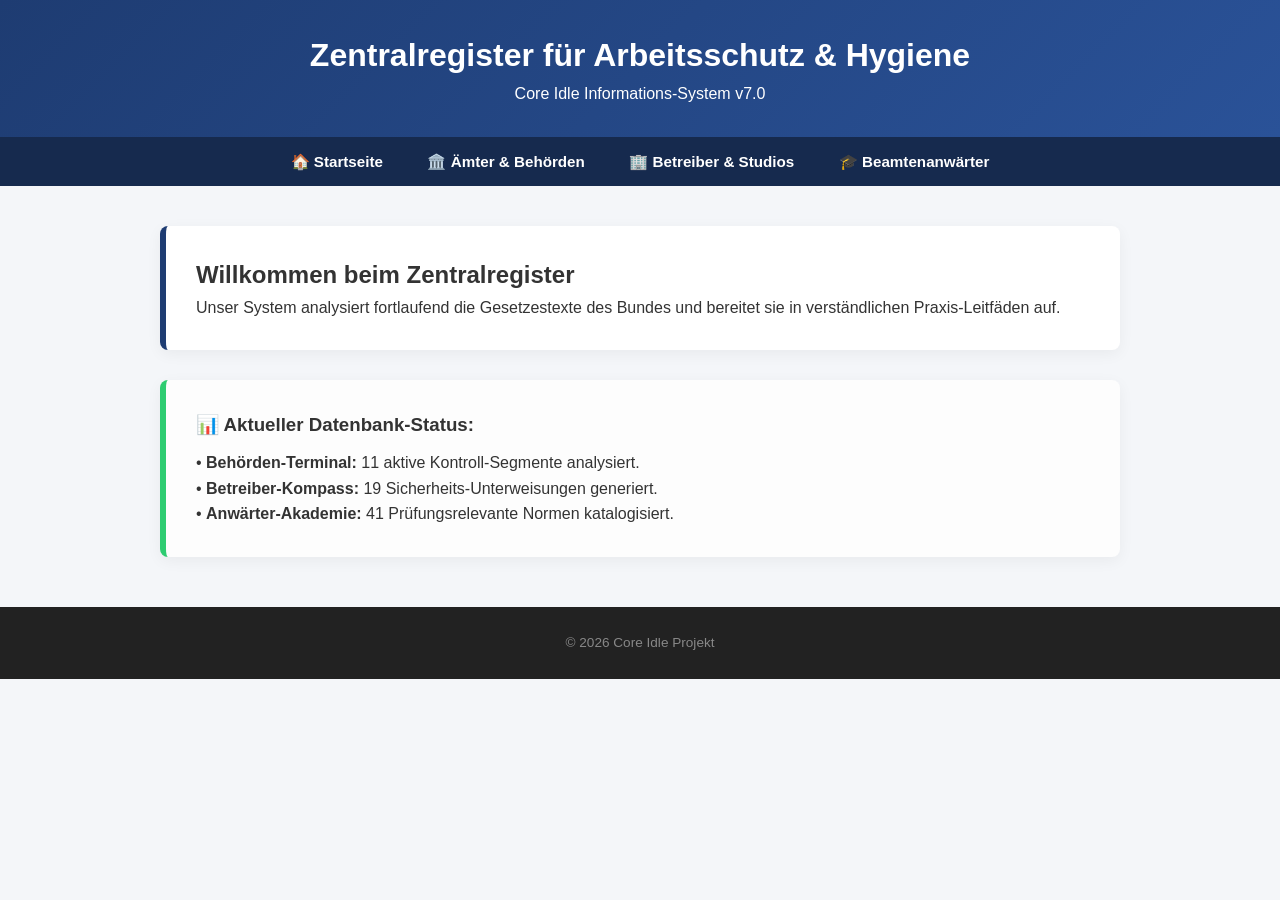
==== index.html @ 7cd010e0 "Core Idle Portal v7.0 - Erster Live-Push" ====
<!DOCTYPE html><html><head><meta charset="UTF-8"><title>Zentralregister | Start</title>
    <style>
        * { margin: 0; padding: 0; box-sizing: border-box; font-family: 'Segoe UI', sans-serif; }
        body { background-color: #f4f6f9; color: #333; line-height: 1.6; }
        header { background: linear-gradient(135deg, #1e3c72, #2a5298); color: white; padding: 30px 20px; text-align: center; }
        nav { background: #162a4e; text-align: center; padding: 12px; }
        nav a { color: white; text-decoration: none; margin: 0 20px; font-weight: bold; font-size: 0.95rem; transition: color 0.2s; }
        nav a:hover { color: #2ecc71; }
        .container { max-width: 1000px; margin: 40px auto; padding: 0 20px; }
        .hero-box { background: white; padding: 30px; border-radius: 8px; box-shadow: 0 4px 15px rgba(0,0,0,0.05); margin-bottom: 30px; border-left: 6px solid #1e3c72; }
        .faq-container { margin-top: 25px; }
        .faq-item { background: white; margin-bottom: 15px; border-radius: 6px; box-shadow: 0 2px 8px rgba(0,0,0,0.04); overflow: hidden; border: 1px solid #e9ecef; }
        .faq-question { background: #f8f9fa; padding: 18px 20px; font-weight: bold; color: #1e3c72; border-bottom: 1px solid #edf2f7; font-size: 1.05rem; }
        .faq-answer { padding: 20px; background: white; color: #4a5568; font-size: 0.98rem; }
        footer { text-align: center; padding: 25px; background: #222; color: #888; margin-top: 50px; font-size: 0.85rem; }
    </style>
    </head><body>
        <header><h1>Zentralregister für Arbeitsschutz & Hygiene</h1><p>Core Idle Informations-System v7.0</p></header>
    <nav>
        <a href="index.html">🏠 Startseite</a>
        <a href="aemter.html">🏛️ Ämter & Behörden</a>
        <a href="betreiber.html">🏢 Betreiber & Studios</a>
        <a href="anwaerter.html">🎓 Beamtenanwärter</a>
    </nav>
    
        <div class="container"><div class="hero-box"><h2>Willkommen beim Zentralregister</h2><p>Unser System analysiert fortlaufend die Gesetzestexte des Bundes und bereitet sie in verständlichen Praxis-Leitfäden auf.</p></div>
        <div class="hero-box" style="border-left-color: #2ecc71; background: #fdfdfd;">
            <h3>📊 Aktueller Datenbank-Status:</h3>
            <p style="margin-top: 10px;">• <strong>Behörden-Terminal:</strong> 11 aktive Kontroll-Segmente analysiert.</p>
            <p>• <strong>Betreiber-Kompass:</strong> 19 Sicherheits-Unterweisungen generiert.</p>
            <p>• <strong>Anwärter-Akademie:</strong> 41 Prüfungsrelevante Normen katalogisiert.</p>
        </div></div><footer>&copy; 2026 Core Idle Projekt</footer></body></html>
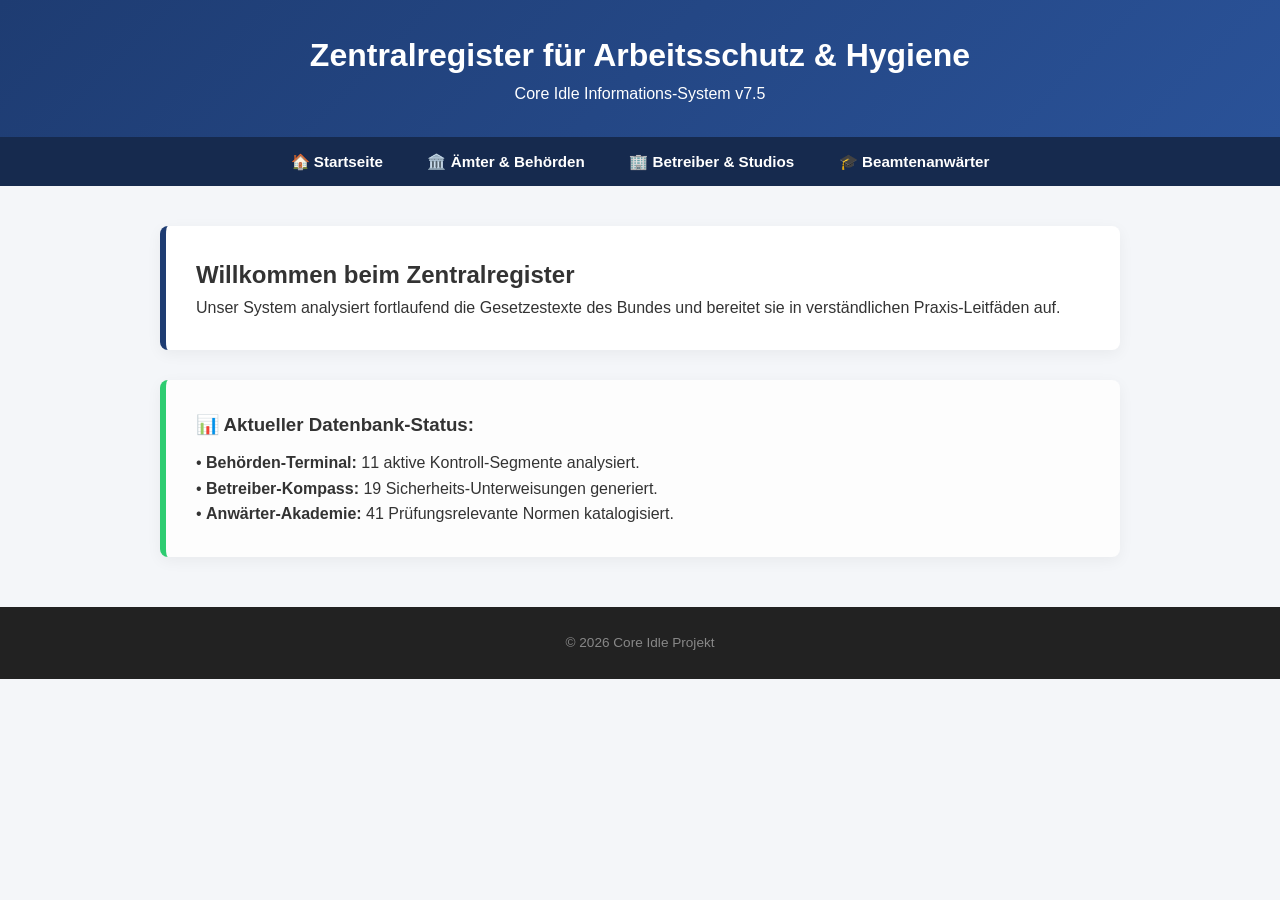
==== commit 4de1947a: "Upgrade: SEO-Meta-Tags integriert" ====
--- a/index.html
+++ b/index.html
@@ -1,4 +1,8 @@
-<!DOCTYPE html><html><head><meta charset="UTF-8"><title>Zentralregister | Start</title>
+<!DOCTYPE html><html lang="de"><head><meta charset="UTF-8">
+        <title>Zentralregister für Arbeitsschutz & Hygiene | Core Idle Portal</title>
+        <meta name="description" content="Offizielles Informationsregister für Arbeitsschutzvorschriften, Ruhezeiten im Schichtdienst und gesetzliche Sicherheitsunterweisungen nach ArbSchG und ArbZG.">
+        <meta name="keywords" content="Arbeitsschutz, Hygienevorschriften, Arbeitszeitgesetz, Schichtdienstleiter, Gewerbeamt, Dienstunterweisung">
+        
     <style>
         * { margin: 0; padding: 0; box-sizing: border-box; font-family: 'Segoe UI', sans-serif; }
         body { background-color: #f4f6f9; color: #333; line-height: 1.6; }
@@ -15,7 +19,7 @@
         footer { text-align: center; padding: 25px; background: #222; color: #888; margin-top: 50px; font-size: 0.85rem; }
     </style>
     </head><body>
-        <header><h1>Zentralregister für Arbeitsschutz & Hygiene</h1><p>Core Idle Informations-System v7.0</p></header>
+        <header><h1>Zentralregister für Arbeitsschutz & Hygiene</h1><p>Core Idle Informations-System v7.5</p></header>
     <nav>
         <a href="index.html">🏠 Startseite</a>
         <a href="aemter.html">🏛️ Ämter & Behörden</a>
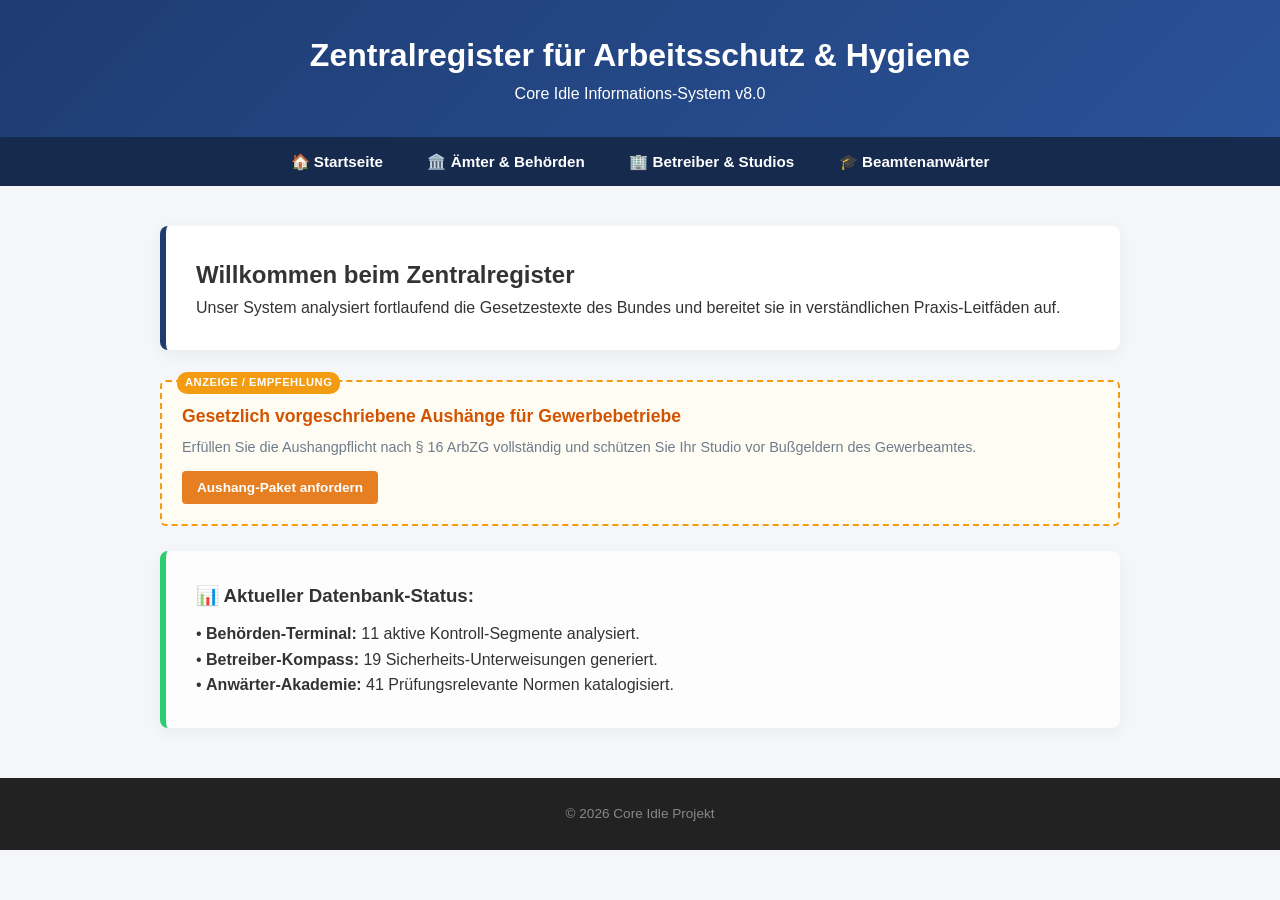
==== commit 81bbc357: "Revenue Engine v8.0 - Ad-Zonen freigeschaltet" ====
--- a/index.html
+++ b/index.html
@@ -1,7 +1,6 @@
 <!DOCTYPE html><html lang="de"><head><meta charset="UTF-8">
         <title>Zentralregister für Arbeitsschutz & Hygiene | Core Idle Portal</title>
         <meta name="description" content="Offizielles Informationsregister für Arbeitsschutzvorschriften, Ruhezeiten im Schichtdienst und gesetzliche Sicherheitsunterweisungen nach ArbSchG und ArbZG.">
-        <meta name="keywords" content="Arbeitsschutz, Hygienevorschriften, Arbeitszeitgesetz, Schichtdienstleiter, Gewerbeamt, Dienstunterweisung">
         
     <style>
         * { margin: 0; padding: 0; box-sizing: border-box; font-family: 'Segoe UI', sans-serif; }
@@ -16,10 +15,20 @@
         .faq-item { background: white; margin-bottom: 15px; border-radius: 6px; box-shadow: 0 2px 8px rgba(0,0,0,0.04); overflow: hidden; border: 1px solid #e9ecef; }
         .faq-question { background: #f8f9fa; padding: 18px 20px; font-weight: bold; color: #1e3c72; border-bottom: 1px solid #edf2f7; font-size: 1.05rem; }
         .faq-answer { padding: 20px; background: white; color: #4a5568; font-size: 0.98rem; }
+        
+        /* REVENUE INTERFACE DESIGN */
+        .ad-banner { background: #fffcf4; border: 2px dashed #f39c12; padding: 20px; border-radius: 6px; margin: 25px 0; position: relative; }
+        .ad-badge { position: absolute; top: -10px; left: 15px; background: #f39c12; color: white; font-size: 0.7rem; font-weight: bold; padding: 2px 8px; border-radius: 10px; letter-spacing: 0.5px; }
+        .ad-banner h4 { color: #d35400; margin-bottom: 5px; font-size: 1.1rem; }
+        .ad-banner p { color: #6e7c8c; font-size: 0.9rem; margin-bottom: 12px; }
+        .ad-button { display: inline-block; background: #e67e22; color: white; text-decoration: none; padding: 6px 15px; font-size: 0.85rem; font-weight: bold; border-radius: 4px; transition: background 0.2s; }
+        .ad-button:hover { background: #d35400; }
+        
         footer { text-align: center; padding: 25px; background: #222; color: #888; margin-top: 50px; font-size: 0.85rem; }
     </style>
+    <!-- GOOGLE_ADSENSE_STAGING_ZONE -->
     </head><body>
-        <header><h1>Zentralregister für Arbeitsschutz & Hygiene</h1><p>Core Idle Informations-System v7.5</p></header>
+        <header><h1>Zentralregister für Arbeitsschutz & Hygiene</h1><p>Core Idle Informations-System v8.0</p></header>
     <nav>
         <a href="index.html">🏠 Startseite</a>
         <a href="aemter.html">🏛️ Ämter & Behörden</a>
@@ -28,6 +37,14 @@
     </nav>
     
         <div class="container"><div class="hero-box"><h2>Willkommen beim Zentralregister</h2><p>Unser System analysiert fortlaufend die Gesetzestexte des Bundes und bereitet sie in verständlichen Praxis-Leitfäden auf.</p></div>
+        
+        <div class="ad-banner input-ready">
+            <span class="ad-badge">ANZEIGE / EMPFEHLUNG</span>
+            <h4>Gesetzlich vorgeschriebene Aushänge für Gewerbebetriebe</h4>
+            <p>Erfüllen Sie die Aushangpflicht nach § 16 ArbZG vollständig und schützen Sie Ihr Studio vor Bußgeldern des Gewerbeamtes.</p>
+            <a href="#" class="ad-button">Aushang-Paket anfordern</a>
+        </div>
+        
         <div class="hero-box" style="border-left-color: #2ecc71; background: #fdfdfd;">
             <h3>📊 Aktueller Datenbank-Status:</h3>
             <p style="margin-top: 10px;">• <strong>Behörden-Terminal:</strong> 11 aktive Kontroll-Segmente analysiert.</p>
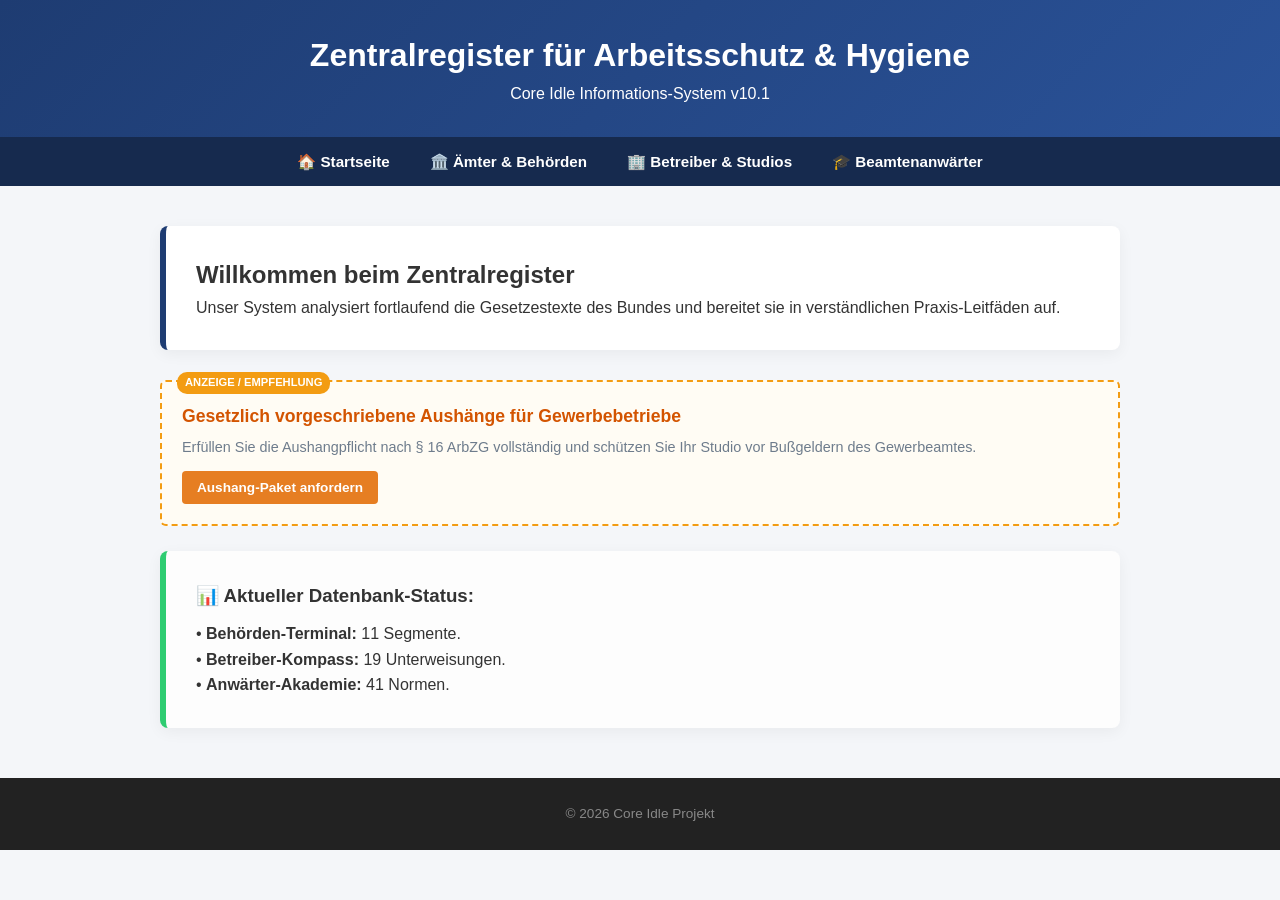
==== commit 5db4986f: "Upgrade v10.1: f-String Fehler bei CSS behoben" ====
--- a/index.html
+++ b/index.html
@@ -1,53 +1,116 @@
-<!DOCTYPE html><html lang="de"><head><meta charset="UTF-8">
-        <title>Zentralregister für Arbeitsschutz & Hygiene | Core Idle Portal</title>
-        <meta name="description" content="Offizielles Informationsregister für Arbeitsschutzvorschriften, Ruhezeiten im Schichtdienst und gesetzliche Sicherheitsunterweisungen nach ArbSchG und ArbZG.">
-        
-    <style>
-        * { margin: 0; padding: 0; box-sizing: border-box; font-family: 'Segoe UI', sans-serif; }
-        body { background-color: #f4f6f9; color: #333; line-height: 1.6; }
-        header { background: linear-gradient(135deg, #1e3c72, #2a5298); color: white; padding: 30px 20px; text-align: center; }
-        nav { background: #162a4e; text-align: center; padding: 12px; }
-        nav a { color: white; text-decoration: none; margin: 0 20px; font-weight: bold; font-size: 0.95rem; transition: color 0.2s; }
-        nav a:hover { color: #2ecc71; }
-        .container { max-width: 1000px; margin: 40px auto; padding: 0 20px; }
-        .hero-box { background: white; padding: 30px; border-radius: 8px; box-shadow: 0 4px 15px rgba(0,0,0,0.05); margin-bottom: 30px; border-left: 6px solid #1e3c72; }
-        .faq-container { margin-top: 25px; }
-        .faq-item { background: white; margin-bottom: 15px; border-radius: 6px; box-shadow: 0 2px 8px rgba(0,0,0,0.04); overflow: hidden; border: 1px solid #e9ecef; }
-        .faq-question { background: #f8f9fa; padding: 18px 20px; font-weight: bold; color: #1e3c72; border-bottom: 1px solid #edf2f7; font-size: 1.05rem; }
-        .faq-answer { padding: 20px; background: white; color: #4a5568; font-size: 0.98rem; }
-        
-        /* REVENUE INTERFACE DESIGN */
-        .ad-banner { background: #fffcf4; border: 2px dashed #f39c12; padding: 20px; border-radius: 6px; margin: 25px 0; position: relative; }
-        .ad-badge { position: absolute; top: -10px; left: 15px; background: #f39c12; color: white; font-size: 0.7rem; font-weight: bold; padding: 2px 8px; border-radius: 10px; letter-spacing: 0.5px; }
-        .ad-banner h4 { color: #d35400; margin-bottom: 5px; font-size: 1.1rem; }
-        .ad-banner p { color: #6e7c8c; font-size: 0.9rem; margin-bottom: 12px; }
-        .ad-button { display: inline-block; background: #e67e22; color: white; text-decoration: none; padding: 6px 15px; font-size: 0.85rem; font-weight: bold; border-radius: 4px; transition: background 0.2s; }
-        .ad-button:hover { background: #d35400; }
-        
-        footer { text-align: center; padding: 25px; background: #222; color: #888; margin-top: 50px; font-size: 0.85rem; }
-    </style>
-    <!-- GOOGLE_ADSENSE_STAGING_ZONE -->
-    </head><body>
-        <header><h1>Zentralregister für Arbeitsschutz & Hygiene</h1><p>Core Idle Informations-System v8.0</p></header>
-    <nav>
-        <a href="index.html">🏠 Startseite</a>
-        <a href="aemter.html">🏛️ Ämter & Behörden</a>
-        <a href="betreiber.html">🏢 Betreiber & Studios</a>
-        <a href="anwaerter.html">🎓 Beamtenanwärter</a>
-    </nav>
-    
-        <div class="container"><div class="hero-box"><h2>Willkommen beim Zentralregister</h2><p>Unser System analysiert fortlaufend die Gesetzestexte des Bundes und bereitet sie in verständlichen Praxis-Leitfäden auf.</p></div>
-        
-        <div class="ad-banner input-ready">
-            <span class="ad-badge">ANZEIGE / EMPFEHLUNG</span>
-            <h4>Gesetzlich vorgeschriebene Aushänge für Gewerbebetriebe</h4>
-            <p>Erfüllen Sie die Aushangpflicht nach § 16 ArbZG vollständig und schützen Sie Ihr Studio vor Bußgeldern des Gewerbeamtes.</p>
-            <a href="#" class="ad-button">Aushang-Paket anfordern</a>
-        </div>
-        
-        <div class="hero-box" style="border-left-color: #2ecc71; background: #fdfdfd;">
-            <h3>📊 Aktueller Datenbank-Status:</h3>
-            <p style="margin-top: 10px;">• <strong>Behörden-Terminal:</strong> 11 aktive Kontroll-Segmente analysiert.</p>
-            <p>• <strong>Betreiber-Kompass:</strong> 19 Sicherheits-Unterweisungen generiert.</p>
-            <p>• <strong>Anwärter-Akademie:</strong> 41 Prüfungsrelevante Normen katalogisiert.</p>
-        </div></div><footer>&copy; 2026 Core Idle Projekt</footer></body></html>+<!DOCTYPE html><html lang="de"><head><meta charset="UTF-8"><meta name="google-site-verification" content="HJYQ9n7LlloJpf-macnCXQR1E38ckMVlT3czmLz-RBs" /><title>Zentralregister | Start</title><meta name="description" content="Informationsregister für Arbeitsschutzvorschriften."><style>* { 
+    margin: 0; 
+    padding: 0; 
+    box-sizing: border-box; 
+    font-family: "Segoe UI", sans-serif; 
+} 
+body { 
+    background-color: #f4f6f9; 
+    color: #333; 
+    line-height: 1.6; 
+} 
+header { 
+    background: linear-gradient(135deg, #1e3c72, #2a5298); 
+    color: white; 
+    padding: 30px 20px; 
+    text-align: center; 
+} 
+nav { 
+    background: #162a4e; 
+    text-align: center; 
+    padding: 12px; 
+} 
+nav a { 
+    color: white; 
+    text-decoration: none; 
+    margin: 0 20px; 
+    font-weight: bold; 
+    font-size: 0.95rem; 
+} 
+nav a:hover { 
+    color: #2ecc71; 
+} 
+.container { 
+    max-width: 1000px; 
+    margin: 40px auto; 
+    padding: 0 20px; 
+} 
+.hero-box { 
+    background: white; 
+    padding: 30px; 
+    border-radius: 8px; 
+    box-shadow: 0 4px 15px rgba(0,0,0,0.05); 
+    margin-bottom: 30px; 
+    border-left: 6px solid #1e3c72; 
+} 
+.faq-container { 
+    margin-top: 25px; } 
+.faq-item { 
+    background: white; 
+    margin-bottom: 15px; 
+    border-radius: 6px; 
+    box-shadow: 0 2px 8px rgba(0,0,0,0.04); 
+    overflow: hidden; 
+    border: 1px solid #e9ecef; 
+} 
+.faq-question { 
+    background: #f8f9fa; 
+    padding: 18px 20px; 
+    font-weight: bold; 
+    color: #1e3c72; 
+    border-bottom: 1px solid #edf2f7; 
+    font-size: 1.05rem; 
+} 
+.faq-answer { 
+    padding: 20px; 
+    background: white; 
+    color: #4a5568; 
+    font-size: 0.98rem; 
+} 
+.ad-banner { 
+    background: #fffcf4; 
+    border: 2px dashed #f39c12; 
+    padding: 20px; 
+    border-radius: 6px; 
+    margin: 25px 0; 
+    position: relative; 
+} 
+.ad-badge { 
+    position: absolute; 
+    top: -10px; 
+    left: 15px; 
+    background: #f39c12; 
+    color: white; 
+    font-size: 0.7rem; 
+    font-weight: bold; 
+    padding: 2px 8px; 
+    border-radius: 10px; 
+} 
+.ad-banner h4 { 
+    color: #d35400; 
+    margin-bottom: 5px; 
+    font-size: 1.1rem; 
+} 
+.ad-banner p { 
+    color: #6e7c8c; 
+    font-size: 0.9rem; 
+    margin-bottom: 12px; 
+} 
+.ad-button { 
+    display: inline-block; 
+    background: #e67e22; 
+    color: white; 
+    text-decoration: none; 
+    padding: 6px 15px; 
+    font-size: 0.85rem; 
+    font-weight: bold; 
+    border-radius: 4px; 
+} 
+footer { 
+    text-align: center; 
+    padding: 25px; 
+    background: #222; 
+    color: #888; 
+    margin-top: 50px; 
+    font-size: 0.85rem; 
+}</style></head><body><header><h1>Zentralregister für Arbeitsschutz & Hygiene</h1><p>Core Idle Informations-System v10.1</p></header><nav><a href="index.html">🏠 Startseite</a><a href="aemter.html">🏛️ Ämter & Behörden</a><a href="betreiber.html">🏢 Betreiber & Studios</a><a href="anwaerter.html">🎓 Beamtenanwärter</a></nav><div class="container"><div class="hero-box"><h2>Willkommen beim Zentralregister</h2><p>Unser System analysiert fortlaufend die Gesetzestexte des Bundes und bereitet sie in verständlichen Praxis-Leitfäden auf.</p></div><div class="ad-banner"><span class="ad-badge">ANZEIGE / EMPFEHLUNG</span><h4>Gesetzlich vorgeschriebene Aushänge für Gewerbebetriebe</h4><p>Erfüllen Sie die Aushangpflicht nach § 16 ArbZG vollständig und schützen Sie Ihr Studio vor Bußgeldern des Gewerbeamtes.</p><a href="#" class="ad-button">Aushang-Paket anfordern</a></div><div class="hero-box" style="border-left-color: #2ecc71; background: #fdfdfd;"><h3>📊 Aktueller Datenbank-Status:</h3><p style="margin-top: 10px;">• <strong>Behörden-Terminal:</strong> 11 Segmente.</p><p>• <strong>Betreiber-Kompass:</strong> 19 Unterweisungen.</p><p>• <strong>Anwärter-Akademie:</strong> 41 Normen.</p></div></div><footer>&copy; 2026 Core Idle Projekt</footer></body></html>
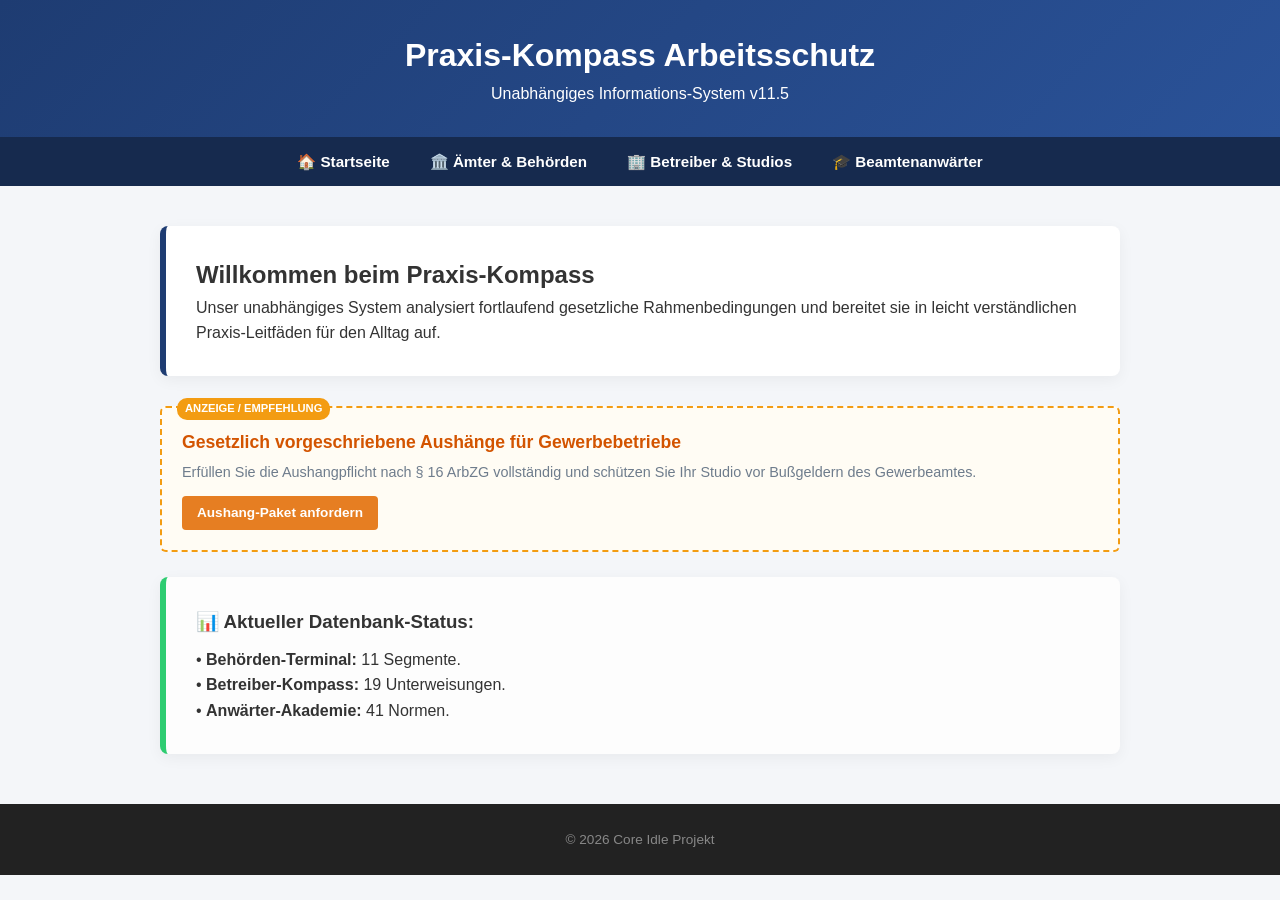
==== commit 30240c79: "Upgrade v11.5: Branding auf Praxis-Kompass Arbeitsschutz umgestellt" ====
--- a/index.html
+++ b/index.html
@@ -1,4 +1,4 @@
-<!DOCTYPE html><html lang="de"><head><meta charset="UTF-8"><meta name="google-site-verification" content="HJYQ9n7LlloJpf-macnCXQR1E38ckMVlT3czmLz-RBs" /><title>Zentralregister | Start</title><meta name="description" content="Informationsregister für Arbeitsschutzvorschriften."><style>* { 
+<!DOCTYPE html><html lang="de"><head><meta charset="UTF-8"><meta name="google-site-verification" content="HJYQ9n7LlloJpf-macnCXQR1E38ckMVlT3czmLz-RBs" /><title>Praxis-Kompass Arbeitsschutz | Start</title><meta name="description" content="Ihr privates Praxisportal für Arbeitsschutzvorschriften, Ruhezeiten im Schichtdienst und gesetzliche Sicherheitsunterweisungen."><style>* { 
     margin: 0; 
     padding: 0; 
     box-sizing: border-box; 
@@ -113,4 +113,4 @@
     color: #888; 
     margin-top: 50px; 
     font-size: 0.85rem; 
-}</style></head><body><header><h1>Zentralregister für Arbeitsschutz & Hygiene</h1><p>Core Idle Informations-System v10.1</p></header><nav><a href="index.html">🏠 Startseite</a><a href="aemter.html">🏛️ Ämter & Behörden</a><a href="betreiber.html">🏢 Betreiber & Studios</a><a href="anwaerter.html">🎓 Beamtenanwärter</a></nav><div class="container"><div class="hero-box"><h2>Willkommen beim Zentralregister</h2><p>Unser System analysiert fortlaufend die Gesetzestexte des Bundes und bereitet sie in verständlichen Praxis-Leitfäden auf.</p></div><div class="ad-banner"><span class="ad-badge">ANZEIGE / EMPFEHLUNG</span><h4>Gesetzlich vorgeschriebene Aushänge für Gewerbebetriebe</h4><p>Erfüllen Sie die Aushangpflicht nach § 16 ArbZG vollständig und schützen Sie Ihr Studio vor Bußgeldern des Gewerbeamtes.</p><a href="#" class="ad-button">Aushang-Paket anfordern</a></div><div class="hero-box" style="border-left-color: #2ecc71; background: #fdfdfd;"><h3>📊 Aktueller Datenbank-Status:</h3><p style="margin-top: 10px;">• <strong>Behörden-Terminal:</strong> 11 Segmente.</p><p>• <strong>Betreiber-Kompass:</strong> 19 Unterweisungen.</p><p>• <strong>Anwärter-Akademie:</strong> 41 Normen.</p></div></div><footer>&copy; 2026 Core Idle Projekt</footer></body></html>+}</style></head><body><header><h1>Praxis-Kompass Arbeitsschutz</h1><p>Unabhängiges Informations-System v11.5</p></header><nav><a href="index.html">🏠 Startseite</a><a href="aemter.html">🏛️ Ämter & Behörden</a><a href="betreiber.html">🏢 Betreiber & Studios</a><a href="anwaerter.html">🎓 Beamtenanwärter</a></nav><div class="container"><div class="hero-box"><h2>Willkommen beim Praxis-Kompass</h2><p>Unser unabhängiges System analysiert fortlaufend gesetzliche Rahmenbedingungen und bereitet sie in leicht verständlichen Praxis-Leitfäden für den Alltag auf.</p></div><div class="ad-banner"><span class="ad-badge">ANZEIGE / EMPFEHLUNG</span><h4>Gesetzlich vorgeschriebene Aushänge für Gewerbebetriebe</h4><p>Erfüllen Sie die Aushangpflicht nach § 16 ArbZG vollständig und schützen Sie Ihr Studio vor Bußgeldern des Gewerbeamtes.</p><a href="#" class="ad-button">Aushang-Paket anfordern</a></div><div class="hero-box" style="border-left-color: #2ecc71; background: #fdfdfd;"><h3>📊 Aktueller Datenbank-Status:</h3><p style="margin-top: 10px;">• <strong>Behörden-Terminal:</strong> 11 Segmente.</p><p>• <strong>Betreiber-Kompass:</strong> 19 Unterweisungen.</p><p>• <strong>Anwärter-Akademie:</strong> 41 Normen.</p></div></div><footer>&copy; 2026 Core Idle Projekt</footer></body></html>
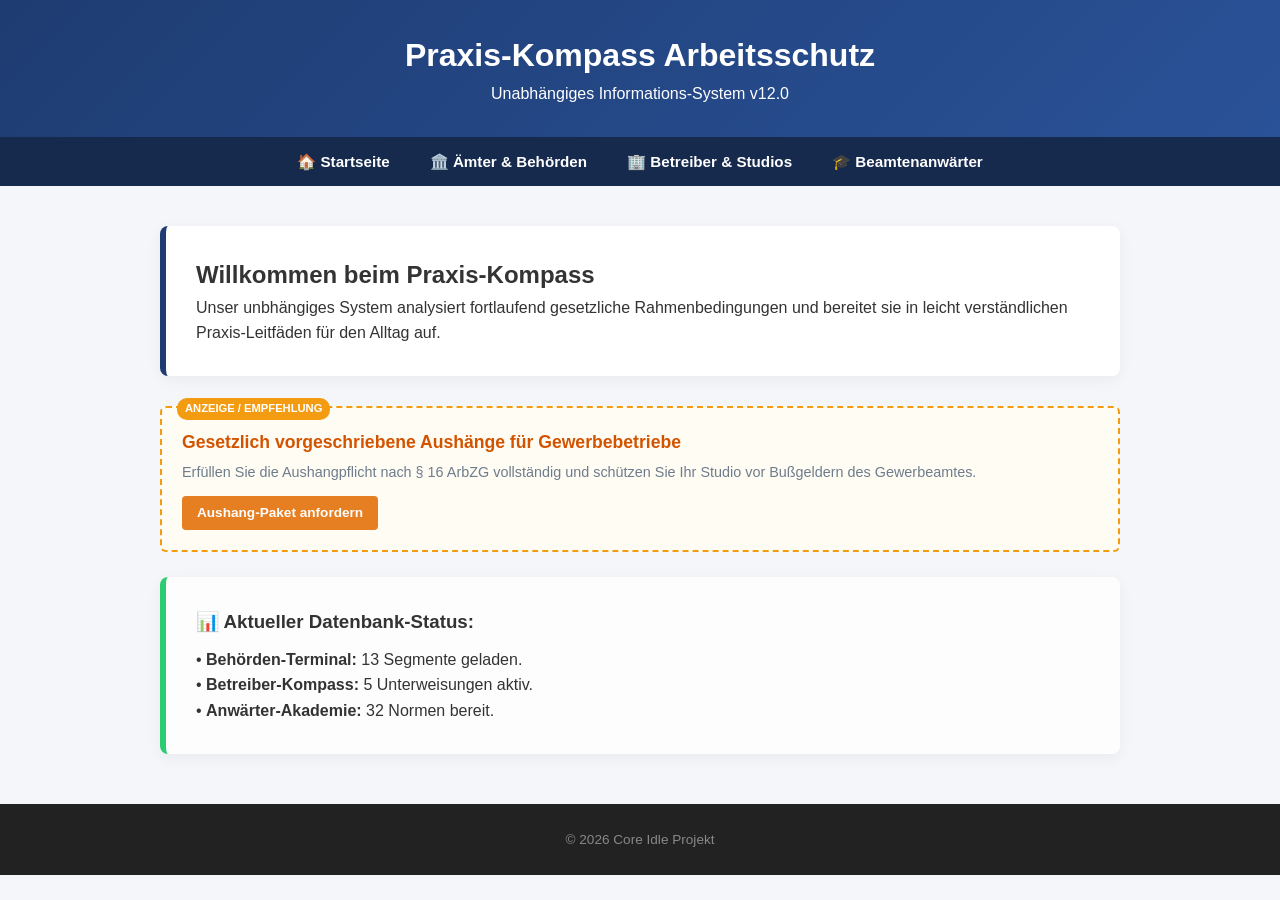
==== commit a92f2918: "Upgrade v12.0: Präzise eckige Klammern-Filterung aktiv" ====
--- a/index.html
+++ b/index.html
@@ -113,4 +113,4 @@
     color: #888; 
     margin-top: 50px; 
     font-size: 0.85rem; 
-}</style></head><body><header><h1>Praxis-Kompass Arbeitsschutz</h1><p>Unabhängiges Informations-System v11.5</p></header><nav><a href="index.html">🏠 Startseite</a><a href="aemter.html">🏛️ Ämter & Behörden</a><a href="betreiber.html">🏢 Betreiber & Studios</a><a href="anwaerter.html">🎓 Beamtenanwärter</a></nav><div class="container"><div class="hero-box"><h2>Willkommen beim Praxis-Kompass</h2><p>Unser unabhängiges System analysiert fortlaufend gesetzliche Rahmenbedingungen und bereitet sie in leicht verständlichen Praxis-Leitfäden für den Alltag auf.</p></div><div class="ad-banner"><span class="ad-badge">ANZEIGE / EMPFEHLUNG</span><h4>Gesetzlich vorgeschriebene Aushänge für Gewerbebetriebe</h4><p>Erfüllen Sie die Aushangpflicht nach § 16 ArbZG vollständig und schützen Sie Ihr Studio vor Bußgeldern des Gewerbeamtes.</p><a href="#" class="ad-button">Aushang-Paket anfordern</a></div><div class="hero-box" style="border-left-color: #2ecc71; background: #fdfdfd;"><h3>📊 Aktueller Datenbank-Status:</h3><p style="margin-top: 10px;">• <strong>Behörden-Terminal:</strong> 11 Segmente.</p><p>• <strong>Betreiber-Kompass:</strong> 19 Unterweisungen.</p><p>• <strong>Anwärter-Akademie:</strong> 41 Normen.</p></div></div><footer>&copy; 2026 Core Idle Projekt</footer></body></html>+}</style></head><body><header><h1>Praxis-Kompass Arbeitsschutz</h1><p>Unabhängiges Informations-System v12.0</p></header><nav><a href="index.html">🏠 Startseite</a><a href="aemter.html">🏛️ Ämter & Behörden</a><a href="betreiber.html">🏢 Betreiber & Studios</a><a href="anwaerter.html">🎓 Beamtenanwärter</a></nav><div class="container"><div class="hero-box"><h2>Willkommen beim Praxis-Kompass</h2><p>Unser unbhängiges System analysiert fortlaufend gesetzliche Rahmenbedingungen und bereitet sie in leicht verständlichen Praxis-Leitfäden für den Alltag auf.</p></div><div class="ad-banner"><span class="ad-badge">ANZEIGE / EMPFEHLUNG</span><h4>Gesetzlich vorgeschriebene Aushänge für Gewerbebetriebe</h4><p>Erfüllen Sie die Aushangpflicht nach § 16 ArbZG vollständig und schützen Sie Ihr Studio vor Bußgeldern des Gewerbeamtes.</p><a href="#" class="ad-button">Aushang-Paket anfordern</a></div><div class="hero-box" style="border-left-color: #2ecc71; background: #fdfdfd;"><h3>📊 Aktueller Datenbank-Status:</h3><p style="margin-top: 10px;">• <strong>Behörden-Terminal:</strong> 13 Segmente geladen.</p><p>• <strong>Betreiber-Kompass:</strong> 5 Unterweisungen aktiv.</p><p>• <strong>Anwärter-Akademie:</strong> 32 Normen bereit.</p></div></div><footer>&copy; 2026 Core Idle Projekt</footer></body></html>
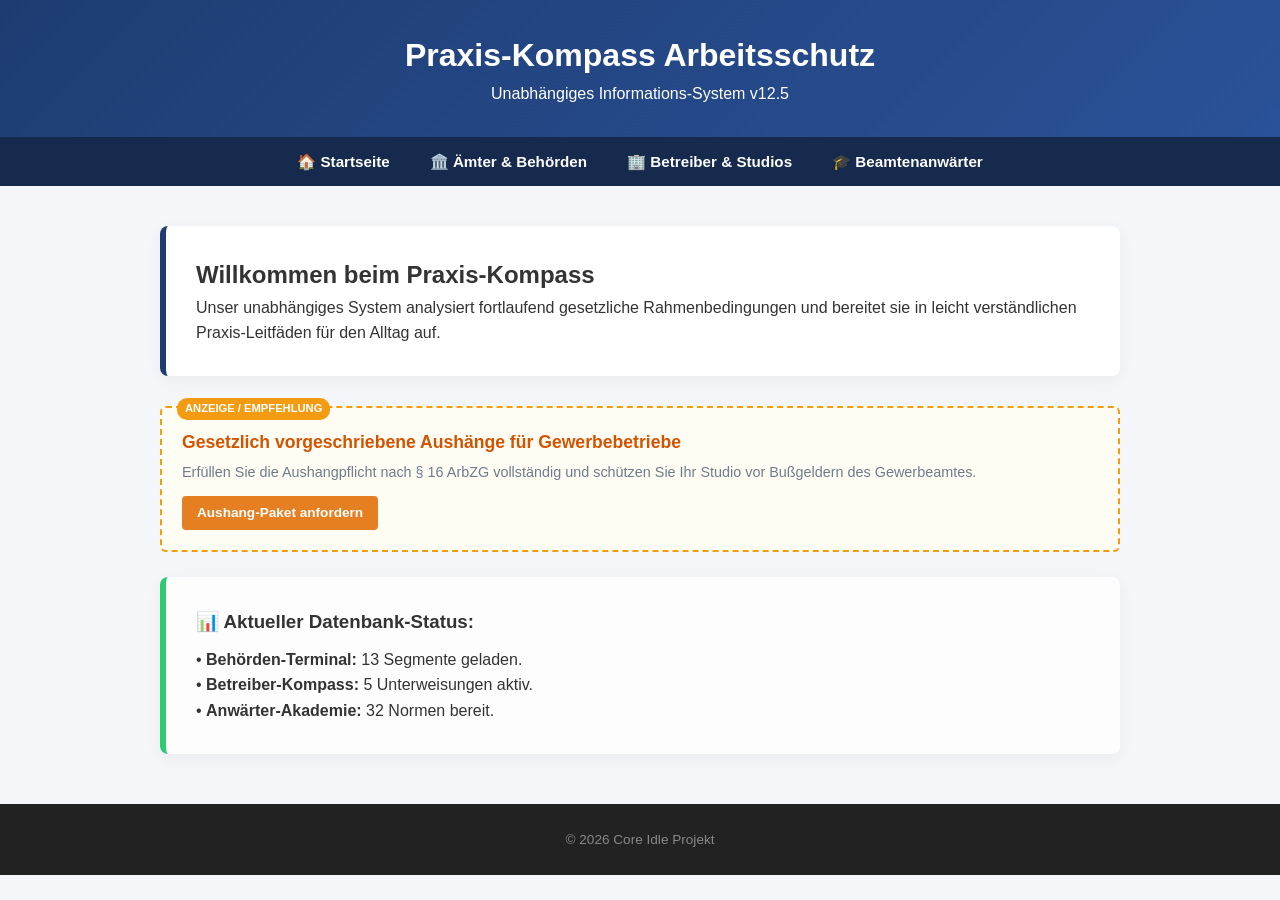
==== commit 10a89255: "Upgrade v12.5: Domain-Vorbereitung und CNAME hinterlegt" ====
--- a/index.html
+++ b/index.html
@@ -113,4 +113,4 @@
     color: #888; 
     margin-top: 50px; 
     font-size: 0.85rem; 
-}</style></head><body><header><h1>Praxis-Kompass Arbeitsschutz</h1><p>Unabhängiges Informations-System v12.0</p></header><nav><a href="index.html">🏠 Startseite</a><a href="aemter.html">🏛️ Ämter & Behörden</a><a href="betreiber.html">🏢 Betreiber & Studios</a><a href="anwaerter.html">🎓 Beamtenanwärter</a></nav><div class="container"><div class="hero-box"><h2>Willkommen beim Praxis-Kompass</h2><p>Unser unbhängiges System analysiert fortlaufend gesetzliche Rahmenbedingungen und bereitet sie in leicht verständlichen Praxis-Leitfäden für den Alltag auf.</p></div><div class="ad-banner"><span class="ad-badge">ANZEIGE / EMPFEHLUNG</span><h4>Gesetzlich vorgeschriebene Aushänge für Gewerbebetriebe</h4><p>Erfüllen Sie die Aushangpflicht nach § 16 ArbZG vollständig und schützen Sie Ihr Studio vor Bußgeldern des Gewerbeamtes.</p><a href="#" class="ad-button">Aushang-Paket anfordern</a></div><div class="hero-box" style="border-left-color: #2ecc71; background: #fdfdfd;"><h3>📊 Aktueller Datenbank-Status:</h3><p style="margin-top: 10px;">• <strong>Behörden-Terminal:</strong> 13 Segmente geladen.</p><p>• <strong>Betreiber-Kompass:</strong> 5 Unterweisungen aktiv.</p><p>• <strong>Anwärter-Akademie:</strong> 32 Normen bereit.</p></div></div><footer>&copy; 2026 Core Idle Projekt</footer></body></html>+}</style></head><body><header><h1>Praxis-Kompass Arbeitsschutz</h1><p>Unabhängiges Informations-System v12.5</p></header><nav><a href="index.html">🏠 Startseite</a><a href="aemter.html">🏛️ Ämter & Behörden</a><a href="betreiber.html">🏢 Betreiber & Studios</a><a href="anwaerter.html">🎓 Beamtenanwärter</a></nav><div class="container"><div class="hero-box"><h2>Willkommen beim Praxis-Kompass</h2><p>Unser unabhängiges System analysiert fortlaufend gesetzliche Rahmenbedingungen und bereitet sie in leicht verständlichen Praxis-Leitfäden für den Alltag auf.</p></div><div class="ad-banner"><span class="ad-badge">ANZEIGE / EMPFEHLUNG</span><h4>Gesetzlich vorgeschriebene Aushänge für Gewerbebetriebe</h4><p>Erfüllen Sie die Aushangpflicht nach § 16 ArbZG vollständig und schützen Sie Ihr Studio vor Bußgeldern des Gewerbeamtes.</p><a href="#" class="ad-button">Aushang-Paket anfordern</a></div><div class="hero-box" style="border-left-color: #2ecc71; background: #fdfdfd;"><h3>📊 Aktueller Datenbank-Status:</h3><p style="margin-top: 10px;">• <strong>Behörden-Terminal:</strong> 13 Segmente geladen.</p><p>• <strong>Betreiber-Kompass:</strong> 5 Unterweisungen aktiv.</p><p>• <strong>Anwärter-Akademie:</strong> 32 Normen bereit.</p></div></div><footer>&copy; 2026 Core Idle Projekt</footer></body></html>
